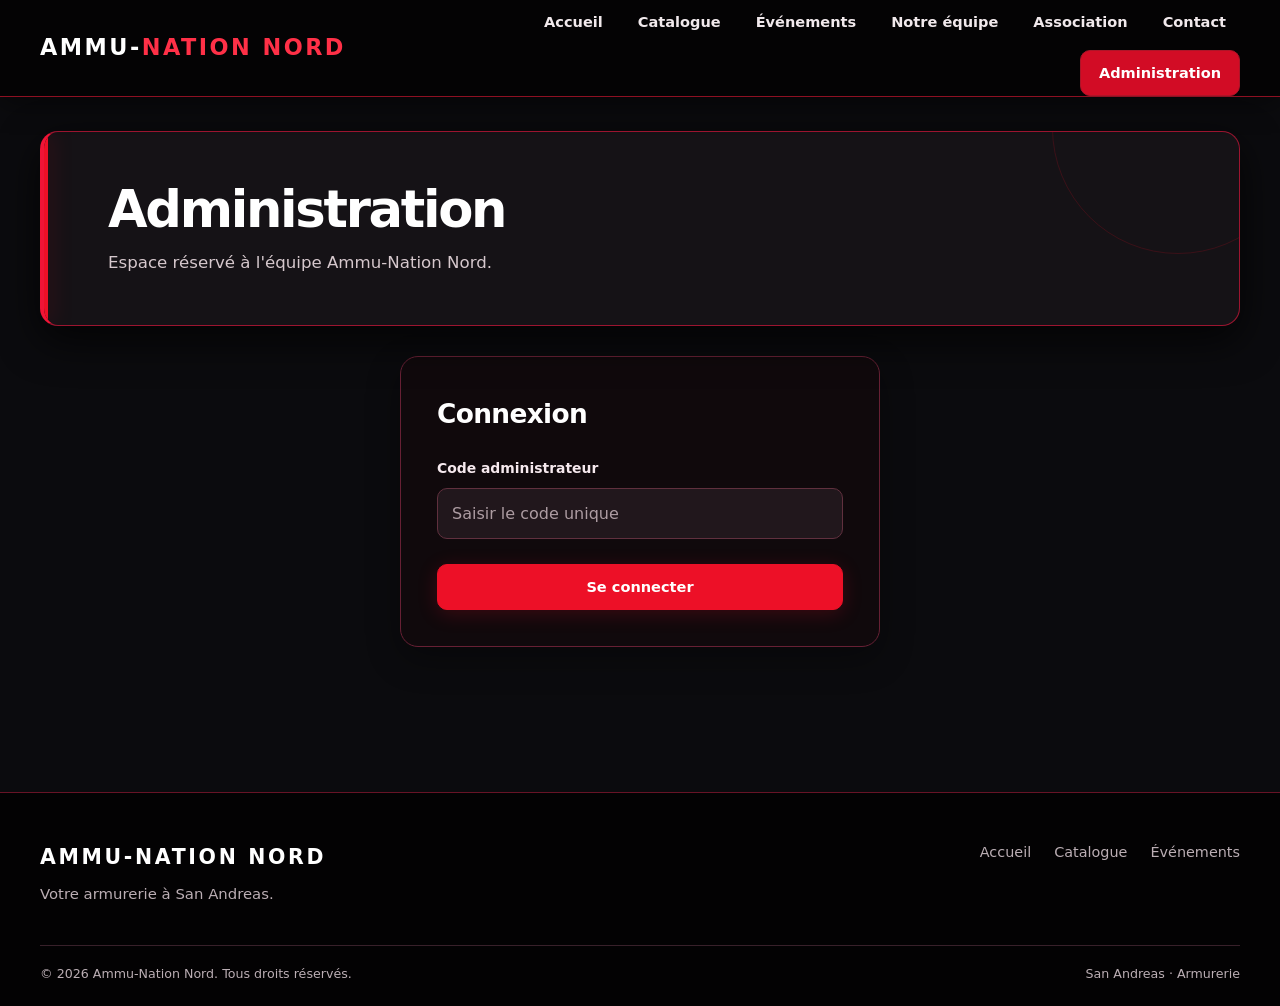
==== admin.html @ 50718cd8 "Add files via upload" ====
<!DOCTYPE html>

<html lang="fr">
<head>
<meta charset="utf-8"/>
<meta content="width=device-width,initial-scale=1" name="viewport"/>
<meta content="Ammu-Nation Nord, armurerie à San Andreas." name="description"/>
<title>
   Administration | Ammu-Nation Nord
  </title>
<link href="assets/css/style.css" rel="stylesheet"/>
<script defer="" src="assets/js/config.js">
</script>
<script defer="" src="assets/js/app.js">
</script>
</head>
<body data-page="admin">
<div id="header">
</div>
<main>
<div class="container">
<div class="page-head">
<h1>
      Administration
     </h1>
<p class="muted">
      Espace réservé à l'équipe Ammu-Nation Nord.
     </p>
</div>
<div id="status">
</div>
<div class="panel" id="login-panel" style="max-width:480px">
<h2>
      Connexion
     </h2>
<form id="login-form">
<div class="field">
<label for="admin-code">
        Code administrateur
       </label>
<input autocomplete="current-password" id="admin-code" name="code" placeholder="Saisir le code unique" required="" type="password"/>
</div>
<button class="btn">
       Se connecter
      </button>
</form>
</div>
<div class="hidden admin-workspace" id="admin-panel">
<button class="btn outline small" id="logout">
      Déconnexion
     </button>
<div class="stat-row admin-overview" style="margin-top:20px">
<div class="stat">
       Produits
       <strong id="count-v">
        0
       </strong>
</div>
<div class="stat">
       Événements
       <strong id="count-n">
        0
       </strong>
</div>
</div>
<div class="admin-tabs" role="tablist" aria-label="Rubriques administration">
<button class="active" data-tab="vehicles">
       Produits
      </button>
<button data-tab="news">
       Événements
      </button>
<button data-tab="categories">
       Catégories
      </button>

<button data-tab="association">Association</button>
<button data-tab="appearance">
       Apparence
      </button>
</div>
<section data-pane="vehicles">
<div class="panel">
<h2 id="vehicle-form-title">
        Ajouter un produit
       </h2>
<form id="vehicle-form">
<input id="v-id" name="id" type="hidden"/>
<div class="two">
<div class="field">
<label>
           Nom du produit *
          </label>
<input id="v-name" maxlength="120" name="name" required=""/>
</div>
<input id="v-brand" name="brand" type="hidden" value="Ammu-Nation"/>
<div class="field">
<label>
           Catégorie *
          </label>
<select id="v-category" name="category">
<option value="">
            Chargement des catégories…
           </option>
</select>
</div>
<div class="field price-field">
<label>
           Prix *
          </label>
<input id="v-price" min="0" name="price" required="" step="1" type="number"/>
</div>
<input id="v-seats" type="hidden" value="0"/>
<input id="v-trunk" type="hidden" value="0"/>

</div>
<div class="field">
<label>Photo du produit</label>
<div aria-label="Importer une photo" class="vehicle-upload-zone" id="v-image-drop" role="button" tabindex="0">
<strong>Dépose une image ici ou clique pour choisir un fichier</strong>
<span>JPEG, PNG ou WebP · 5 Mo maximum · Ctrl + V pour coller une capture</span>
<input accept="image/jpeg,image/png,image/webp" hidden="" id="v-image-file" type="file"/>
</div>
<p aria-live="polite" class="muted" id="v-upload-status"></p>
<input id="v-image-url" name="image_url" type="hidden">
</input></div>
<div class="crop-editor field">
<label>Rognage de la photo du produit</label>
<p class="muted">Déplacez directement la photo avec la souris ou le doigt. Ajustez le zoom pour la faire rentrer dans le cadre. Le quadrillage aide à aligner le produit.</p>
<div aria-label="Zone de cadrage déplaçable" class="crop-stage" id="v-crop-area">
<img alt="Aperçu du cadrage" class="crop-stage-image" draggable="false" id="v-crop-preview" src="assets/img/showroom.svg"/>
<div aria-hidden="true" class="crop-grid"></div>
</div>
<input id="v-crop-x" type="hidden" value="50"/>
<input id="v-crop-y" type="hidden" value="50"/>
<div class="field"><label for="v-crop-zoom">Taille de l'image : <output id="v-crop-zoom-value">100 %</output></label><input id="v-crop-zoom" max="3" min="0.5" step="0.01" type="range" value="1"/></div>
<button class="btn outline small" id="v-crop-reset" type="button">Réinitialiser le cadrage</button>
</div>
<label>
<input id="v-featured" type="checkbox"/>
         Mettre à la une
        </label>
<div class="field">
<label>
          Description
         </label>
<textarea id="v-description" name="description"></textarea>
</div>
<button class="btn">
         Enregistrer le produit
        </button>
<button class="btn outline" id="reset-v" type="button">
         Réinitialiser
        </button>
</form>
</div>
<div class="panel" style="margin-top:20px">
<h2>
        Liste des produits
       </h2>
<div class="table-wrap">
<table class="data-table">
<thead>
<tr>
<th>
            Modèle
           </th>
<th>
            Prix
           </th>

<th>
            Actions
           </th>
</tr>
</thead>
<tbody id="admin-vehicles">
</tbody>
</table>
</div>
</div>
</section>
<section class="hidden" data-pane="news">
<div class="panel">
<h2 id="news-form-title">
        Ajouter une événement
       </h2>
<form id="news-form">
<input id="n-id" name="id" type="hidden"/>
<div class="field">
<label>
          Titre *
         </label>
<input id="n-title" maxlength="180" name="title" required=""/>
</div>
<div class="field">
<label>
          Image (URL)
         </label>
<input id="n-image-url" name="image_url" type="url"/>
</div>
<div class="field">
<label>
          Contenu *
         </label>
<textarea id="n-content" name="content" required=""></textarea>
</div>
<label>
<input checked="" id="n-published" name="published" type="checkbox"/>
         Publier cette événement
        </label>
<p>
<button class="btn">
          Enregistrer l'événement
         </button>
<button class="btn outline" id="reset-n" type="button">
          Réinitialiser
         </button>
</p>
</form>
</div>
<div class="panel" style="margin-top:20px">
<h2>
        Liste des événements
       </h2>
<div class="table-wrap">
<table class="data-table">
<thead>
<tr>
<th>
            Titre
           </th>
<th>
            Statut
           </th>
<th>
            Actions
           </th>
</tr>
</thead>
<tbody id="admin-news">
</tbody>
</table>
</div>
</div>
</section>

<section class="hidden" data-pane="categories">
<div class="panel">
<h2>
        Catégories de produits
       </h2>
<p class="muted">
        Ajoutez les catégories proposées dans le formulaire produit et le catalogue.
       </p>
<form class="inline-admin-form" id="category-form">
<input id="cat-id" type="hidden"/>
<div class="field">
<label for="cat-name">
          Nom de la catégorie
         </label>
<input id="cat-name" maxlength="60" placeholder="Ex. : Collection, Luxe, 4x4" required=""/>
</div>
<button class="btn" type="submit">
         Enregistrer
        </button>
<button class="btn outline" id="reset-cat" type="button">
         Annuler
        </button>
</form>
<div class="table-wrap">
<table class="data-table">
<thead>
<tr>
<th>
            Catégorie
           </th>
<th>
            Produits
           </th>
<th>
            Actions
           </th>
</tr>
</thead>
<tbody id="admin-categories">
</tbody>
</table>
</div>
</div>
</section>
<section class="hidden" data-pane="association">
 <div class="panel"><h2>Présentation de l’association</h2>
 <p class="muted">Ce texte apparaît sur la page publique Association. Vous pouvez le modifier à tout moment.</p>
 <form id="association-form"><div class="field">
 <label for="association-text">Texte de présentation</label>
 <textarea id="association-text" rows="12" maxlength="10000" placeholder="Présentez votre association, ses objectifs, ses activités..."></textarea>
 </div><button type="submit" class="btn">Enregistrer le texte</button></form>
 </div>
</section>
<section class="hidden" data-pane="appearance">
<div class="panel">
<h2>
        Images et identité du site
       </h2>
<p class="muted">
        Collez des liens HTTPS vers vos images. Les modifications apparaissent sur les pages publiques après enregistrement.
       </p>
<form id="appearance-form">
<div class="appearance-fields">
<div class="field">
<label for="a-logo">
           Logo du site (URL HTTPS)
          </label>
<input id="a-logo" placeholder="https://.../logo.png" type="url"/>
<img alt="Aperçu du logo" class="appearance-preview" id="preview-logo"/>
</div>
<div class="field">
<label for="a-hero">
           Image de fond de l'accueil
          </label>
<input id="a-hero" placeholder="https://.../accueil.jpg" type="url"/>
<img alt="Aperçu de l'accueil" class="appearance-preview" id="preview-hero"/>
</div>
<div class="field">
<label for="a-catalogue">
           Bannière du catalogue
          </label>
<input id="a-catalogue" placeholder="https://.../catalogue.jpg" type="url"/>
<img alt="Aperçu du catalogue" class="appearance-preview" id="preview-catalogue"/>
</div>
<div class="field">
<label for="a-news">
           Bannière des événements
          </label>
<input id="a-news" placeholder="https://.../actualites.jpg" type="url"/>
<img alt="Aperçu des événements" class="appearance-preview" id="preview-news"/>
</div>
</div>
<button class="btn" type="submit">
         Enregistrer les modifications
        </button>
</form>
</div>
</section>
</div>
</div>
</main>
<div id="footer">
</div>
</body>
</html>
---- assets/css/style.css ----
/* H&R LEGACY — DESIGN PREMIUM CLAIR / GRIS ANTHRACITE */
:root {
  --bg: #f5f6f7;
  --white: #ffffff;
  --ink: #171c22;
  --muted: #6a737e;
  --line: #e3e7eb;
  --accent: #2b3948;
  --dark: #171e27;
  --radius: 18px;
  --shadow: 0 14px 40px rgba(18, 28, 39, .055);
}
* { box-sizing: border-box; }
html { scroll-behavior: smooth; }
body { margin: 0; background: var(--bg); color: var(--ink); font-family: Inter, 'Segoe UI', system-ui, sans-serif; line-height: 1.6; -webkit-font-smoothing: antialiased; }
a { color: inherit; text-decoration: none; }
button, input, select, textarea { font: inherit; }
button { cursor: pointer; }
img { max-width: 100%; display: block; }
.container { width: min(1200px, calc(100% - 48px)); margin-inline: auto; }
.hidden { display: none !important; }
.muted { color: var(--muted); }

/* Navigation */
.topbar, .site-header { background: rgba(255,255,255,.96); border-bottom: 1px solid var(--line); position: sticky; top: 0; z-index: 40; backdrop-filter: blur(16px); }
.nav { min-height: 84px; display: flex; align-items: center; justify-content: space-between; gap: 24px; }
.brand { color: #131b24; font-size: 1.38rem; font-weight: 900; letter-spacing: .13em; line-height: 1.15; white-space: nowrap; }
.brand small { display: block; margin-top: 5px; color: #818a94; font-size: .56rem; font-weight: 750; letter-spacing: .28em; }
.links { display: flex; align-items: center; gap: 8px; }
.links a { display: inline-flex; align-items: center; min-height: 42px; padding: 9px 13px; border-radius: 9px; font-size: .9rem; font-weight: 650; color: #53606c; transition: .2s ease; }
.links a:hover, .links a.active { background: #f0f2f4; color: #131b24; }
.menu-btn { display: none; border: 1px solid var(--line); border-radius: 10px; background: white; padding: 9px 13px; }

/* Boutons */
.btn { display: inline-flex; justify-content: center; align-items: center; gap: 9px; min-height: 46px; padding: 12px 20px; border: 1px solid var(--dark); border-radius: 10px; background: var(--dark); color: #fff; font-weight: 750; font-size: .91rem; line-height: 1.2; transition: transform .2s, background .2s, box-shadow .2s; }
.btn:hover { transform: translateY(-2px); background: #334252; box-shadow: 0 8px 20px rgba(23,30,39,.14); }
.btn.outline { background: white; border-color: #cfd5dc; color: var(--dark); }
.btn.outline:hover { background: #f2f4f6; }
.btn.small { min-height: 35px; padding: 8px 12px; font-size: .82rem; }
.btn.danger { background: #a33e46; border-color: #a33e46; }
.btn:disabled { opacity: .48; cursor: not-allowed; transform: none; }
:focus-visible { outline: 3px solid #8aa1b8; outline-offset: 3px; }

/* Accueil */
.hero { position: relative; isolation: isolate; display: flex; align-items: center; min-height: 560px; padding: 110px 0; color: white; background: linear-gradient(95deg, rgba(13,19,27,.94) 0%, rgba(21,30,40,.84) 49%, rgba(28,37,46,.48) 100%), url('../img/showroom.svg') center/cover no-repeat; }
.hero::after { content: ''; position: absolute; z-index: -1; inset: 0; background: radial-gradient(ellipse at 75% 65%, transparent, rgba(8,14,20,.20)); }
.eyebrow { display: inline-block; color: #aebfce; font-size: .76rem; font-weight: 850; letter-spacing: .2em; text-transform: uppercase; }
.hero h1 { max-width: 770px; margin: 18px 0 20px; font-size: clamp(2.7rem, 6vw, 5.4rem); line-height: 1.06; letter-spacing: -.055em; font-weight: 850; }
.hero p { max-width: 590px; color: #d5dde4; font-size: clamp(1rem, 2vw, 1.16rem); }
.hero-actions { display: flex; flex-wrap: wrap; gap: 13px; margin-top: 32px; }
.hero .btn { min-height: 52px; }
.hero .btn:not(.outline) { background: white; color: #171e27; border-color: white; }
.hero .btn.outline { color: white; background: rgba(255,255,255,.06); border-color: rgba(255,255,255,.48); }
.hero .btn.outline:hover { background: rgba(255,255,255,.17); }

/* Titres et sections */
.section { padding: 82px 0; }
.section[style*="background"] { background: #edf0f3 !important; }
.section-head { display: flex; align-items: end; justify-content: space-between; flex-wrap: wrap; gap: 20px; margin-bottom: 28px; }
.section h2, .page-head h1 { margin: 0; font-size: clamp(1.9rem, 3.3vw, 2.9rem); line-height: 1.15; font-weight: 830; letter-spacing: -.045em; }
.page-head { padding: 64px 0 34px; border-bottom: 1px solid var(--line); margin-bottom: 28px; }
.page-head p { max-width: 740px; margin: 12px 0 0; font-size: 1.04rem; }
main { min-height: 55vh; }

/* Catalogue et cartes */
.grid { display: grid; grid-template-columns: repeat(3, minmax(0,1fr)); gap: 24px; }
.card, .panel { min-width: 0; background: #fff; border: 1px solid var(--line); border-radius: var(--radius); box-shadow: var(--shadow); overflow: hidden; }
.card { transition: transform .22s ease, box-shadow .22s ease; }
.card:hover { transform: translateY(-5px); box-shadow: 0 20px 45px rgba(20,30,40,.11); }
.card-image { width: 100%; height: 235px; object-fit: cover; background: #e9edf0; }
.card-body { padding: 24px; }
.card h3 { margin: 10px 0 7px; font-size: 1.22rem; letter-spacing: -.025em; }
.card p { margin: 8px 0; color: var(--muted); }
.card-bottom { display: flex; justify-content: space-between; align-items: center; flex-wrap: wrap; gap: 12px; margin-top: 22px; padding-top: 18px; border-top: 1px solid #edf0f2; }
.price { color: #141c24; font-size: 1.25rem; font-weight: 850; letter-spacing: -.035em; }
.tag { display: inline-flex; align-items: center; padding: 5px 11px; border-radius: 999px; background: #edf1f4; color: #485a6a; font-size: .76rem; font-weight: 750; }
.tag.green { background: #e4f5ed; color: #24754e; }
.tag.orange { background: #fff1db; color: #925e15; }

/* Formulaires */
.panel { padding: 28px; }
.panel h2 { margin-top: 0; font-size: 1.3rem; letter-spacing: -.025em; }
.filters { display: grid; grid-template-columns: 2fr 1fr 1fr; gap: 14px; margin: 0 0 28px; padding: 18px; background: white; border: 1px solid var(--line); border-radius: 15px; }
.field { display: flex; flex-direction: column; gap: 8px; margin-bottom: 18px; }
.field label { color: #394552; font-size: .87rem; font-weight: 750; }
.field input, .field select, .field textarea, .filters input, .filters select { width: 100%; min-width: 0; min-height: 47px; padding: 12px 14px; border: 1px solid #d5dce2; border-radius: 10px; background: #fafbfc; color: #18212b; outline: none; transition: background .2s, border-color .2s, box-shadow .2s; }
.field input:focus, .field select:focus, .field textarea:focus, .filters input:focus, .filters select:focus { background: white; border-color: #667f98; box-shadow: 0 0 0 4px rgba(95,122,149,.12); }
.field textarea { min-height: 120px; resize: vertical; }
input[type="checkbox"] { accent-color: #263443; }
.two { display: grid; grid-template-columns: repeat(2, minmax(0,1fr)); gap: 18px; }
.layout { display: grid; grid-template-columns: minmax(0,1.4fr) minmax(0,1fr); gap: 26px; }
.detail-img, .detail-image { width: 100%; max-height: 470px; object-fit: cover; border-radius: 16px; background: #e7ebee; }

/* Administration */
body[data-page="admin"] #login-panel { margin: 30px auto 80px; max-width: 480px !important; padding: 36px; }
body[data-page="admin"] #login-panel h2 { font-size: 1.65rem; }
body[data-page="admin"] #login-form .btn { width: 100%; margin-top: 7px; }
.stat-row { display: grid; grid-template-columns: repeat(3, minmax(0,1fr)); gap: 18px; }
.stat { padding: 25px; border: 1px solid var(--line); border-radius: 16px; background: white; color: var(--muted); font-size: .88rem; font-weight: 650; box-shadow: var(--shadow); }
.stat strong { display: block; margin-top: 7px; color: var(--dark); font-size: 2rem; line-height: 1.2; }
.admin-tabs { display: flex; flex-wrap: wrap; gap: 8px; margin: 28px 0 20px; padding-bottom: 12px; border-bottom: 1px solid var(--line); }
.admin-tabs button { padding: 11px 17px; border: 1px solid transparent; border-radius: 10px; background: transparent; color: #64707c; font-weight: 750; }
.admin-tabs button:hover { background: #e9edf0; }
.admin-tabs button.active { background: #1d2834; color: white; }
.table-wrap { width: 100%; overflow-x: auto; }
.data-table { width: 100%; border-collapse: collapse; text-align: left; }
.data-table th, .data-table td { padding: 15px 12px; border-bottom: 1px solid #edf0f2; vertical-align: middle; }
.data-table th { color: #687482; background: #f8f9fa; font-size: .76rem; font-weight: 850; text-transform: uppercase; letter-spacing: .08em; }
.data-table tbody tr:hover { background: #fafbfc; }
.actions { display: flex; gap: 8px; flex-wrap: wrap; }

/* Réservations et messages */
.slots { display: grid; grid-template-columns: repeat(4, minmax(0,1fr)); gap: 10px; }
.slot { padding: 11px 8px; border: 1px solid #d6dde3; border-radius: 9px; background: white; color: #354351; font-weight: 700; }
.slot:hover { border-color: #677d90; background: #f1f4f6; }
.slot.selected { color: white; background: #1c2834; border-color: #1c2834; }
.slot:disabled { opacity: .38; cursor: not-allowed; }
.notice { padding: 15px 18px; border: 1px solid #cbdbe7; border-radius: 11px; background: #eef5fa; color: #365269; margin: 14px 0; }
.notice.error { border-color: #efc5c8; background: #fff0f1; color: #9b333e; }
.notice.success { border-color: #bfe2d0; background: #eaf8f0; color: #236947; }
.empty { padding: 36px 18px; text-align: center; color: var(--muted); }
.article-content { white-space: pre-line; overflow-wrap: anywhere; }
.calendar-note { font-size: .88rem; color: var(--muted); }

/* Pied de page */
.footer { margin-top: 75px; padding: 45px 0; background: #161e27; color: #e5eaf0; }
.footer-inner { display: flex; align-items: center; justify-content: space-between; gap: 20px; flex-wrap: wrap; }
.footer p { color: #aeb8c2; }

/* Tablettes et mobiles */
@media (max-width: 950px) {
  .grid { grid-template-columns: repeat(2, minmax(0,1fr)); }
  .layout { grid-template-columns: 1fr; }
  .links { display: none; position: absolute; top: 100%; left: 0; right: 0; padding: 16px 24px 22px; background: white; border-bottom: 1px solid var(--line); box-shadow: 0 14px 24px rgba(0,0,0,.07); flex-direction: column; align-items: stretch; }
  .links.open { display: flex; }
  .links a { width: 100%; }
  .menu-btn { display: inline-flex; }
  .filters { grid-template-columns: 1fr 1fr; }
  .filters input { grid-column: 1 / -1; }
}
@media (max-width: 600px) {
  .container { width: min(100% - 30px, 1200px); }
  .nav { min-height: 72px; }
  .brand { font-size: 1.16rem; }
  .hero { min-height: 510px; padding: 80px 0; }
  .hero h1 { font-size: clamp(2.45rem, 10vw, 3.6rem); }
  .hero-actions { flex-direction: column; align-items: stretch; }
  .section { padding: 56px 0; }
  .page-head { padding: 43px 0 26px; }
  .grid, .two, .stat-row { grid-template-columns: 1fr; }
  .card-image { height: 215px; }
  .panel { padding: 20px; }
  .filters { grid-template-columns: 1fr; padding: 14px; }
  .filters input { grid-column: auto; }
  .section-head { align-items: start; }
  .slots { grid-template-columns: repeat(3, minmax(0,1fr)); }
  body[data-page="admin"] #login-panel { padding: 24px; }
  .admin-tabs button { flex: 1; padding: 10px; }
  .footer { margin-top: 50px; }
}
@media (prefers-reduced-motion: reduce) {
  *, *::before, *::after { scroll-behavior: auto !important; transition: none !important; }
}


/* ===== H&R LEGACY : HEADER ET FOOTER REVISITES ===== */
.site-header { background: rgba(255,255,255,.98); border-bottom: 1px solid #e6e9ed; box-shadow: 0 2px 18px rgba(19,28,40,.035); }
.site-header .nav { min-height: 78px; display: flex; align-items: center; justify-content: space-between; gap: 28px; }
.site-header .brand { flex-shrink: 0; font-size: 1.4rem; font-weight: 900; letter-spacing: .11em; }
.nav-links { display: flex; align-items: center; justify-content: flex-end; flex-wrap: wrap; gap: 7px; }
.nav-links a { display: inline-flex; align-items: center; justify-content: center; padding: 10px 14px; border-radius: 10px; color: #556171; font-size: .91rem; font-weight: 650; white-space: nowrap; transition: background .2s ease,color .2s ease; }
.nav-links a:hover, .nav-links a.is-active:not(.nav-admin) { color: #192532; background: #eef1f4; }
.nav-links a.nav-admin { margin-left: 9px; background: #1c2835; color: #fff; padding-inline: 18px; }
.nav-links a.nav-admin:hover, .nav-links a.nav-admin.is-active { background: #394d60; color: #fff; }
.site-footer { margin-top: 78px; padding: 48px 0 0; background: #18232f; color: #fff; }
.footer-content { display: flex; justify-content: space-between; align-items: flex-start; gap: 30px; padding-bottom: 38px; }
.footer-brand { font-size: 1.28rem; font-weight: 900; letter-spacing: .13em; }
.footer-identity p { margin: 9px 0 0; color: #aebac6; font-size: .93rem; }
.footer-links { display: flex; gap: 11px 23px; flex-wrap: wrap; align-items: center; justify-content: flex-end; }
.footer-links a { color: #cbd3db; font-size: .9rem; transition: color .2s ease; }
.footer-links a:hover { color: #fff; }
.footer-bottom { border-top: 1px solid rgba(255,255,255,.13); padding: 18px 0 22px; display: flex; align-items: center; justify-content: space-between; gap: 10px 25px; flex-wrap: wrap; font-size: .79rem; color: #a7b4c1; }
@media(max-width: 980px) {
 .site-header .nav { flex-direction: column; align-items: flex-start; padding-block: 18px; gap: 15px; }
 .nav-links { justify-content: flex-start; width: 100%; gap: 5px; }
 .nav-links a { padding: 9px 11px; }
 .nav-links a.nav-admin { margin-left: 0; }
}
@media(max-width: 600px) {
 .site-header .nav { padding-block: 14px; }
 .nav-links { gap: 5px; }
 .nav-links a { font-size: .84rem; padding: 8px 10px; }
 .footer-content { flex-direction: column; gap: 25px; }
 .footer-links { justify-content: flex-start; }
 .footer-bottom { flex-direction: column; align-items: flex-start; }
 .site-footer { margin-top: 55px; padding-top: 36px; }
}

/* Administration des images et catégories */
.inline-admin-form{display:flex;align-items:end;gap:12px;flex-wrap:wrap;margin:22px 0}.inline-admin-form .field{flex:1;min-width:220px}.appearance-fields{display:grid;grid-template-columns:repeat(2,minmax(0,1fr));gap:22px;margin:22px 0}.appearance-preview{display:block;width:100%;height:165px;object-fit:cover;border-radius:12px;margin-top:10px;background:#e8edf1;border:1px solid #dce2e8}.brand-image{height:44px;width:auto;max-width:210px;object-fit:contain}.footer-brand .brand-image{height:50px}.image-page-head{background-size:cover;background-position:center;padding:60px 34px;border-radius:18px;color:white}.image-page-head h1,.image-page-head p{color:white!important}.hero{background-size:cover;background-position:center}@media(max-width:700px){.appearance-fields{grid-template-columns:1fr}.inline-admin-form{display:block}.inline-admin-form .btn{margin:6px 6px 6px 0}}

/* Catalogue : filtres avancés */
.filters { display:block; padding:22px; margin-bottom:24px; }
.filter-heading { display:flex; align-items:center; justify-content:space-between; gap:12px; margin-bottom:18px; }
.filter-grid { display:grid; grid-template-columns:repeat(3,minmax(0,1fr)); gap:14px; }
.filter-grid .field { margin:0; min-width:0; }
.filter-grid label { display:block; font-size:.86rem; font-weight:650; margin-bottom:7px; }
.filter-grid input,.filter-grid select { width:100%; box-sizing:border-box; }
.vehicle-specs { font-size:.9rem; color:#66717c; }
@media(max-width:800px){ .filter-grid { grid-template-columns:repeat(2,minmax(0,1fr)); } }
@media(max-width:540px){ .filter-grid { grid-template-columns:1fr; } .filter-heading { flex-wrap:wrap; } }

/* Catalogue : filtres repliables */
.filters-toolbar{display:flex;justify-content:flex-end;margin:24px 0 16px}
.btn-filters{display:inline-flex;align-items:center;justify-content:center;gap:14px;padding:13px 22px;border:1px solid #d7dce2;border-radius:12px;background:#fff;color:#18212b;font:inherit;font-size:14px;font-weight:700;cursor:pointer;transition:background .2s,color .2s,border-color .2s}
.btn-filters:hover,.btn-filters[aria-expanded="true"]{background:#18212b;color:#fff;border-color:#18212b}
#filters-arrow{display:inline-block;transition:transform .2s}
.btn-filters[aria-expanded="true"] #filters-arrow{transform:rotate(180deg)}
#filters-panel[hidden]{display:none!important}
#filters-panel{margin-bottom:24px}
@media(max-width:600px){.btn-filters{width:100%}}

/* Cartes du catalogue H&R Legacy */
.vehicle-card { display:flex; flex-direction:column; border-radius:18px; overflow:hidden; }
.vehicle-card-media { display:block; overflow:hidden; background:#e9edf0; }
.vehicle-card .card-image { display:block; width:100%; height:225px; object-fit:cover; transition:transform .3s ease; }
.vehicle-card:hover .card-image { transform:scale(1.045); }
.vehicle-card-body { display:flex; flex:1; flex-direction:column; gap:10px; padding:22px; }
.vehicle-card-brand { font-size:.76rem; font-weight:800; letter-spacing:.13em; text-transform:uppercase; color:#7a8795; }
.vehicle-card h3 { margin:0; font-size:1.35rem; color:#17212b; }
.vehicle-card-facts { display:flex; flex-wrap:wrap; gap:8px; margin-top:4px; }
.vehicle-card-facts span { background:#f3f5f7; border:1px solid #e7ebef; padding:8px 11px; border-radius:9px; font-size:.84rem; font-weight:600; color:#445362; }
.vehicle-card-bottom { margin-top:auto; padding-top:17px; border-top:1px solid #e9edf0; display:flex; justify-content:space-between; align-items:center; gap:12px; flex-wrap:wrap; }
.vehicle-card-price-label { display:block; color:#7a8795; font-size:.75rem; }
.vehicle-card-price { display:block; color:#18212b; font-size:1.35rem; letter-spacing:-.03em; }
.vehicle-card-action { font-size:.85rem; white-space:nowrap; }
@media(max-width:600px){.vehicle-card .card-image{height:210px}.vehicle-card-body{padding:18px}}

/* Fenêtre de présentation des véhicules */
.vehicle-card-simple .vehicle-card-media { border:0; padding:0; width:100%; cursor:pointer; text-align:left; }
.vehicle-card-simple .vehicle-card-bottom { align-items:center; }
.vehicle-modal[hidden] { display:none!important; }
.vehicle-modal { position:fixed; inset:0; z-index:9999; background:rgba(11,20,30,.78); display:flex; align-items:center; justify-content:center; padding:22px; overflow-y:auto; }
.vehicle-modal-dialog { position:relative; width:min(920px,100%); max-height:calc(100vh - 44px); overflow:auto; background:white; border-radius:20px; box-shadow:0 28px 90px rgba(0,0,0,.32); }
.vehicle-modal-close { position:absolute; top:16px; right:16px; z-index:2; width:42px; height:42px; border:0; border-radius:50%; background:#fff; color:#17212b; box-shadow:0 2px 12px #0002; font-size:30px; line-height:1; cursor:pointer; }
.modal-vehicle-image img { width:100%; height:clamp(210px,35vw,390px); display:block; object-fit:cover; background:#e8ebef; }
.modal-vehicle-info { padding:30px; }
.modal-vehicle-info h2 { font-size:clamp(1.5rem,3vw,2.25rem); margin:5px 0 8px; }
.modal-vehicle-category { color:#687584; }
.modal-vehicle-specs { display:grid; grid-template-columns:repeat(2,minmax(0,1fr)); gap:12px; margin:24px 0; }
.modal-vehicle-specs>div { display:flex; flex-direction:column; gap:8px; padding:18px; background:#f2f4f6; border-radius:12px; }
.modal-vehicle-specs span,.modal-vehicle-price span { font-size:.85rem; color:#697582; }
.modal-vehicle-specs strong { font-size:1.2rem; }
.modal-vehicle-price { border-top:1px solid #e4e7ea; padding-top:20px; display:flex; justify-content:space-between; align-items:center; gap:12px; }
.modal-vehicle-price strong { font-size:1.8rem; color:#18212b; }
.modal-vehicle-description { white-space:pre-wrap; margin:20px 0 0; line-height:1.7; }
body.modal-open { overflow:hidden; }
@media(max-width:600px) { .vehicle-modal { padding:10px; } .vehicle-modal-dialog { max-height:calc(100vh - 20px); } .modal-vehicle-info { padding:20px; } .modal-vehicle-specs { grid-template-columns:1fr 1fr; } .modal-vehicle-price { align-items:flex-start; flex-direction:column; } }

/* Couleur de fond configurable depuis l’administration */
.color-setting { margin: 24px 0; padding: 20px; border: 1px solid var(--line); border-radius: 14px; }
.color-setting-controls { display:flex; align-items:center; flex-wrap:wrap; gap:14px; margin-top:10px; }
.color-setting input[type="color"] { width:68px; height:48px; padding:4px; border:1px solid var(--line); border-radius:10px; background:white; cursor:pointer; }
.color-setting output { font-family:monospace; font-weight:700; }

/* Thème public clair / sombre */
.theme-toggle {border:1px solid var(--line);border-radius:10px;padding:10px 13px;background:var(--white);color:var(--ink);font-weight:750;cursor:pointer;white-space:nowrap;}
.theme-toggle:hover {filter:brightness(.92);}
:root[data-theme="dark"] {color-scheme:dark;--bg:#111820;--white:#1b2530;--ink:#edf2f7;--muted:#aab8c7;--line:#354452;--accent:#c0d0e1;--dark:#edf2f7;--shadow:0 14px 40px rgba(0,0,0,.2);}
[data-theme="dark"] body,[data-theme="dark"] main {color:var(--ink);}
[data-theme="dark"] .site-header,[data-theme="dark"] .topbar,[data-theme="dark"] .card,[data-theme="dark"] .panel,[data-theme="dark"] .filters,[data-theme="dark"] .stat,[data-theme="dark"] .site-footer {background:var(--white);color:var(--ink);border-color:var(--line);}
[data-theme="dark"] .brand,[data-theme="dark"] .footer-brand,[data-theme="dark"] .card h3,[data-theme="dark"] .price,[data-theme="dark"] .vehicle-card-price,[data-theme="dark"] .stat strong,[data-theme="dark"] .field label {color:var(--ink);}
[data-theme="dark"] .nav-links a,[data-theme="dark"] .links a,[data-theme="dark"] .footer-links a,[data-theme="dark"] .muted,[data-theme="dark"] .card p {color:var(--muted);}
[data-theme="dark"] .field input,[data-theme="dark"] .field select,[data-theme="dark"] .field textarea,[data-theme="dark"] .filters input,[data-theme="dark"] .filters select,[data-theme="dark"] .data-table th,[data-theme="dark"] .data-table td {background:#243240;color:var(--ink);border-color:var(--line);}
[data-theme="dark"] .data-table tbody tr:hover,[data-theme="dark"] .admin-tabs button:hover {background:#283848;}
[data-theme="dark"] .tag,[data-theme="dark"] .modal-vehicle-specs>div,[data-theme="dark"] .modal-vehicle-category {background:#283848;color:var(--ink);}
[data-theme="dark"] .vehicle-modal-dialog,[data-theme="dark"] .modal-vehicle-info {background:var(--white);color:var(--ink);}
[data-theme="dark"] .btn.outline,[data-theme="dark"] .btn-filters,[data-theme="dark"] .theme-toggle {background:#263443;color:var(--ink);border-color:var(--line);}
[data-theme="dark"] .site-footer,[data-theme="dark"] .footer-bottom,[data-theme="dark"] .card-bottom,[data-theme="dark"] .vehicle-card-bottom {border-color:var(--line);}
/* Cadrage non destructif : conserve l'URL de l'image d'origine */
.crop-editor {padding:20px;border:1px solid var(--line);border-radius:14px;margin:18px 0;}
.crop-preview {display:block;width:100%;max-width:580px;aspect-ratio:16/10;object-fit:cover;object-position:50% 50%;border-radius:12px;background:#e9edf0;border:1px solid var(--line);}
.crop-editor input[type="range"] {padding:0;min-height:32px;cursor:pointer;accent-color:#607b96;}
.crop-editor output {font-weight:750;}
@media(max-width:800px){.theme-toggle{font-size:.78rem;padding:8px}.nav{flex-wrap:wrap}}

/* Sélecteur clair / sombre : icône seule */
.theme-toggle{width:44px;height:44px;display:inline-flex;align-items:center;justify-content:center;padding:9px;flex-shrink:0}
.theme-toggle svg{width:22px;height:22px;fill:none;stroke:currentColor;stroke-width:1.8;stroke-linecap:round;stroke-linejoin:round}
/* Cadrage libre avec grille des tiers */
.crop-stage{position:relative;width:100%;max-width:580px;aspect-ratio:16/10;overflow:hidden;border:1px solid var(--line);border-radius:12px;background:repeating-conic-gradient(#e1e5ea 0 25%,#f1f3f6 0 50%) 50%/22px 22px;cursor:grab;touch-action:none;user-select:none}
.crop-stage.dragging{cursor:grabbing}
.crop-stage-image{position:absolute;inset:0;width:100%;height:100%;object-fit:contain;max-width:none;pointer-events:none;transform-origin:center;will-change:transform}
.crop-grid{position:absolute;inset:0;pointer-events:none;background:linear-gradient(to right,transparent calc(33.333% - .5px),rgba(255,255,255,.85) 33.333%,transparent calc(33.333% + .5px),transparent calc(66.666% - .5px),rgba(255,255,255,.85) 66.666%,transparent calc(66.666% + .5px)),linear-gradient(to bottom,transparent calc(33.333% - .5px),rgba(255,255,255,.85) 33.333%,transparent calc(33.333% + .5px),transparent calc(66.666% - .5px),rgba(255,255,255,.85) 66.666%,transparent calc(66.666% + .5px));box-shadow:inset 0 0 0 1px rgba(0,0,0,.2)}
.vehicle-card-media,.modal-vehicle-image{overflow:hidden}
.vehicle-card-media img.crop-render,.modal-vehicle-image img.crop-render,.detail-image.crop-render{object-fit:contain;transform-origin:center;max-width:none}
[data-theme="dark"] .crop-stage{background-color:#263443}



/* H&R LEGACY — BLEU NUIT FIXE (référence visuelle) */
:root {
 color-scheme:dark;
 --bg:#111820; --white:#1b2530; --ink:#edf2f7;
 --muted:#aab8c7; --line:#354452; --accent:#c0d0e1;
 --dark:#edf2f7; --shadow:0 14px 40px rgba(0,0,0,.2);
}
html,body,main{background:#111820!important;color:var(--ink)}
.site-header,.topbar,.site-footer,.footer{background:#1b2530!important;color:var(--ink);border-color:#354452!important}
.card,.panel,.filters,.stat,.vehicle-modal-dialog,.modal-vehicle-info,.vehicle-card,.filters-panel{background:#1b2530!important;color:var(--ink)!important;border-color:#354452!important}
.section[style*="background"]{background:#15202a!important}
.brand,.footer-brand,.card h3,.card h2,.price,.vehicle-card-price,.stat strong,.field label,.modal-vehicle-info h2{color:#edf2f7!important}
.nav-links a,.links a,.footer-links a,.muted,.card p{color:#aab8c7}
.nav-links a:hover,.links a:hover,.admin-tabs button:hover{background:#283848!important;color:#fff!important}
.nav-links a.is-active:not(.nav-admin){background:#edf2f7!important;color:#17212b!important}
.field input,.field select,.field textarea,.filters input,.filters select,input:not([type="checkbox"]):not([type="radio"]):not([type="color"]),textarea,select{background:#243240!important;color:#edf2f7!important;border-color:#354452!important}
.btn,.admin-tabs button.active{background:#edf2f7!important;color:#17212b!important;border-color:#edf2f7!important}
.btn:hover{background:#d1dce8!important}
.btn.outline,.btn-filters,.menu-btn,.slot,.nav-links a.nav-admin{background:#263443!important;color:#edf2f7!important;border-color:#354452!important}
.btn.danger{background:#a33e46!important;color:white!important;border-color:#a33e46!important}
.vehicle-card-facts span,.modal-vehicle-specs>div,.tag,.modal-vehicle-category,.data-table th,.data-table td{background:#283848!important;color:#edf2f7!important;border-color:#354452!important}
.data-table tbody tr:hover{background:#283848!important}
.vehicle-card-media,.card-image,.modal-vehicle-image img,.detail-img,.detail-image,.appearance-preview{background:#263443!important}
.vehicle-modal{background:rgba(8,14,20,.85)!important}
.vehicle-modal-close{background:#263443!important;color:#fff!important}
.crop-stage{background-color:#263443!important}
.site-footer,.footer-bottom{border-color:#354452!important}
/* L'option de thème n'existe plus */
.theme-toggle,#theme-toggle{display:none!important}

/* Jusqu’à trois notifications empilées sans se chevaucher */
.site-popup-stack{position:fixed;bottom:22px;left:22px;display:flex;flex-direction:column;gap:12px;z-index:2000;max-height:calc(100dvh - 44px);overflow-y:auto;max-width:calc(100vw - 44px)}
.site-popup-stack .site-popup-live{position:relative;bottom:auto;left:auto;animation:popup-in .25s ease-out}
@media(max-width:500px){.site-popup-stack{bottom:12px;left:12px;max-height:calc(100dvh - 24px);max-width:calc(100vw - 24px)}.site-popup-stack .site-popup-live{width:calc(100vw - 24px)}}


/* H&R Legacy : optimisation smartphones et tablettes */
.mobile-menu-toggle{display:none;align-items:center;justify-content:center;flex-direction:column;gap:5px;width:46px;height:46px;border:1px solid #354452;border-radius:11px;background:#263443;color:#edf2f7;cursor:pointer;flex-shrink:0}
.mobile-menu-toggle span{display:block;width:21px;height:2px;background:currentColor;border-radius:3px;transition:transform .2s,opacity .2s}
.mobile-menu-toggle[aria-expanded="true"] span:nth-child(1){transform:translateY(7px) rotate(45deg)}
.mobile-menu-toggle[aria-expanded="true"] span:nth-child(2){opacity:0}
.mobile-menu-toggle[aria-expanded="true"] span:nth-child(3){transform:translateY(-7px) rotate(-45deg)}
@media(max-width:800px){
  .container{width:calc(100% - 32px)}
  .site-header .nav{min-height:68px;flex-wrap:wrap;gap:0;position:relative;padding:10px 0}
  .site-header .brand{font-size:1.13rem;max-width:calc(100% - 60px)}
  .mobile-menu-toggle{display:flex}
  .site-header .nav-links{display:none!important;flex-basis:100%;width:100%;flex-direction:column;align-items:stretch;gap:6px;padding:12px 0 4px}
  .site-header .nav-links.mobile-open{display:flex!important}
  .site-header .nav-links a{display:flex;justify-content:flex-start;width:100%;min-height:46px;padding:12px 16px;border-radius:10px}
  .hero{min-height:410px;padding:70px 0}
  .hero h1{font-size:clamp(2.1rem,8vw,3.6rem)}
  .section{padding:44px 0}
  .page-head{padding:38px 0 24px}
  .grid,.stat-row{grid-template-columns:repeat(2,minmax(0,1fr))}
  .layout{grid-template-columns:1fr}
  .footer-content,.footer-bottom{gap:18px;flex-wrap:wrap}
  .admin-tabs{flex-wrap:nowrap;overflow-x:auto;overscroll-behavior-x:contain;-webkit-overflow-scrolling:touch;padding-bottom:14px}
  .admin-tabs button{white-space:nowrap;flex-shrink:0}
  .table-wrap{-webkit-overflow-scrolling:touch}
  .data-table{min-width:580px}
  .crop-stage{max-width:100%;touch-action:none}
}
@media(max-width:560px){
  .container{width:calc(100% - 28px)}
  .grid,.stat-row,.two,.filter-grid{grid-template-columns:1fr!important}
  .panel{padding:18px}
  .vehicle-card .card-image{height:210px}
  .vehicle-card-body{padding:17px}
  .vehicle-card-bottom{align-items:stretch}
  .vehicle-card-action{width:100%}
  .modal-vehicle-specs{grid-template-columns:1fr 1fr;gap:8px}
  .modal-vehicle-specs>div{padding:12px}
  .vehicle-modal{padding:8px}
  .vehicle-modal-dialog{max-height:calc(100dvh - 16px)}
  .modal-vehicle-info{padding:16px}
  .hero-actions .btn{width:100%}
  .filters-toolbar .btn-filters{width:100%}
  .site-popup-stack{max-height:55dvh;overflow-y:auto}
  .site-popup{width:min(380px,calc(100vw - 24px))}
  input,select,textarea{font-size:16px!important}
}
@media(hover:none){.card:hover,.btn:hover{transform:none}}

/* Correction du prix dans la fenêtre « Voir le véhicule » (thème bleu nuit). */
.vehicle-modal .modal-vehicle-price strong,
.vehicle-modal-dialog .modal-vehicle-price strong {
  color: #ffffff !important;
}
.vehicle-modal .modal-vehicle-price span,
.vehicle-modal-dialog .modal-vehicle-price span {
  color: #c6d2df !important;
}

/* Import des photos des véhicules */
.vehicle-upload-zone{border:2px dashed #526579;border-radius:14px;background:#192734;color:#f4f7fb;min-height:115px;padding:22px;display:flex;flex-direction:column;align-items:center;justify-content:center;gap:9px;text-align:center;cursor:pointer;transition:.2s}
.vehicle-upload-zone span{font-size:.87rem;color:#a9b8c7}
.vehicle-upload-zone:hover,.vehicle-upload-zone.drag-over,.vehicle-upload-zone:focus-visible{border-color:#b8d8ff;background:#26384a;outline:none}


/* AMMU-NATION NORD — THEME NOIR ET ROUGE UNIFIE */
:root, :root[data-theme="dark"] {color-scheme:dark;--bg:#080809;--white:#151113;--ink:#faf8f9;--muted:#bdb1b5;--line:#3b2028;--accent:#ed1027;--dark:#ed1027;--shadow:0 18px 50px rgba(0,0,0,.3)}
html,body,main{background:#080809;color:#faf8f9}
body{min-height:100vh;display:flex;flex-direction:column}
body>main{flex:1;min-height:0;padding-bottom:65px}
body[data-page="home"]>main{padding-bottom:0}
.site-header,.topbar{background:rgba(5,5,7,.97)!important;border-bottom:1px solid #8e1022!important;box-shadow:0 6px 26px #0007}
.brand,.footer-brand{color:#fff!important}.brand span,.eyebrow{color:#ff3047!important}
.nav-links a,.links a{color:#f1e9ec!important}
.nav-links a:hover,.nav-links a.is-active:not(.nav-admin),.nav-links a.active,.links a.active,.links a:hover{background:#ed1027!important;color:white!important}
.nav-links a.nav-admin{background:#140b0e!important;border:1px solid #ae1428!important;color:#fff!important}
.nav-links a.nav-admin:hover,.nav-links a.nav-admin.is-active{background:#d20c25!important}
.hero{min-height:560px;background:linear-gradient(90deg,#020203 0%,rgba(3,2,3,.97) 24%,rgba(17,3,7,.78) 52%,rgba(15,0,3,.20) 100%),url('../img/armurerie-rouge.jpg') center/cover no-repeat!important;border-bottom:1px solid #d8122a}
.hero::after{background:linear-gradient(0deg,rgba(0,0,0,.32),transparent 45%)}
.hero h1{font-weight:900;max-width:820px;text-shadow:0 5px 24px #000}
.hero h1 em,.section h2 em{font-style:normal;color:#ff1c36}
.hero p{color:#f0e8ea}
.btn,.hero .btn:not(.outline),.admin-tabs button.active{background:#ed1027!important;border-color:#ed1027!important;color:#fff!important;box-shadow:0 4px 20px #ed102733}
.btn:hover,.hero .btn:hover{background:#ff3048!important;border-color:#ff3048!important;box-shadow:0 6px 28px #ed102755}
.btn.outline,.btn-filters{background:#130b0f!important;border:1px solid #a8142a!important;color:#fff!important;box-shadow:none!important}
.btn.outline:hover,.btn-filters:hover,.btn-filters[aria-expanded="true"]{background:#3c111e!important;border-color:#ff3048!important}
.btn.danger{background:#8f1727!important;border-color:#8f1727!important}
.section,.section[style*="background"],section[style*="background"]{background:#0b090b!important}
.section:nth-of-type(odd){background:#100b0e!important}
.section h2,.page-head h1,.card h3,.panel h2{color:#fff!important}
.page-head,.image-page-head{position:relative;overflow:hidden;margin:34px 0 28px;padding:48px clamp(22px,5vw,64px)!important;border:1px solid #4b1927!important;border-radius:18px!important;background:linear-gradient(105deg,#0a090b 0%,#1b0a11 57%,#390a19 100%)!important;box-shadow:inset 0 1px #ffffff08,0 14px 38px #0005;color:#fff!important}
.page-head::before{content:"";position:absolute;inset:0 auto 0 0;width:4px;background:#ed1027;box-shadow:0 0 22px #ed102766}
.page-head::after{content:"";position:absolute;width:250px;height:250px;right:-65px;top:-130px;border:1px solid #ed10272c;border-radius:50%;pointer-events:none}
.page-head h1{font-size:clamp(2rem,4vw,3.25rem);letter-spacing:-.045em}
.page-head p{color:#d6c8cd!important}
.image-page-head{background-size:cover!important;background-position:center!important}
.card,.panel,.filters,.stat,.vehicle-card,.vehicle-modal-dialog,.site-popup{background:#171114!important;border:1px solid #42232d!important;color:#f8f4f6!important;box-shadow:0 12px 34px #0005!important}
.card:hover,.vehicle-card:hover{border-color:#c31a34!important;box-shadow:0 20px 40px #0009!important}
.card p,.vehicle-card p,.panel p,.muted,.stat,.vehicle-specs{color:#c8b9be!important}
.card-bottom,.vehicle-card-bottom,.admin-tabs,.filter-heading{border-color:#42232d!important}
.price,.vehicle-card-price,.modal-vehicle-price strong,.stat strong{color:#fff!important}
.card-image,.vehicle-card-media,.detail-img,.detail-image,.modal-vehicle-image img,.appearance-preview{background:#25151b!important}
.field label,.filter-grid label{color:#f6e9ee!important}
.field input,.field select,.field textarea,.filters input,.filters select,input:not([type="checkbox"]):not([type="radio"]):not([type="color"]),textarea,select{background:#21171c!important;color:#fff!important;border-color:#60303e!important}
input::placeholder,textarea::placeholder{color:#ad9ca2!important}
.field input:focus,.field select:focus,.field textarea:focus,input:focus,textarea:focus,select:focus{border-color:#f32942!important;box-shadow:0 0 0 3px #ed102729!important}
input[type="checkbox"],input[type="radio"],input[type="range"]{accent-color:#ed1027!important}
option{background:#21171c;color:#fff}
.tag,.vehicle-card-facts span,.modal-vehicle-specs>div,.modal-vehicle-category{background:#28191f!important;color:#f5e8ec!important;border-color:#4c2934!important}
.tag.green{background:#153628!important;color:#b8f5ce!important}.tag.orange{background:#3b2917!important;color:#ffe1a8!important}
.data-table,.table-wrap{background:#171114!important;color:#fff!important}
.data-table th{background:#2a131c!important;color:#fff!important}.data-table td{background:#171114!important;color:#eee4e7!important;border-color:#462630!important}.data-table tbody tr:hover td{background:#331620!important}
.admin-tabs button{color:#d9c7ce!important}.admin-tabs button:hover{background:#38121d!important;color:#fff!important}
.notice{background:#23161c!important;border-color:#6a3343!important;color:#ffe9ef!important}.notice.error{background:#39121e!important;border-color:#a12a40!important;color:#ffcbd4!important}.notice.success{background:#142a20!important;border-color:#276744!important;color:#c6f5d9!important}
.slot{background:#24181e!important;color:#fff!important;border-color:#65323f!important}.slot:hover{background:#3b1925!important}.slot.selected{background:#ed1027!important;border-color:#ed1027!important}
.vehicle-modal-close{background:#26141b!important;color:#fff!important;border:1px solid #6a2638!important}
.modal-vehicle-info{background:#171114!important;color:#fff!important}
.vehicle-upload-zone{background:#24151b!important;color:#fff!important;border-color:#933247!important}.vehicle-upload-zone:hover{background:#391722!important;border-color:#f32a46!important}
.site-footer,.footer{margin-top:0!important;background:#060607!important;color:#fff!important;border-top:1px solid #681326!important}
.footer-identity p,.footer-links a,.footer-bottom{color:#bbaeb4!important}.footer-links a:hover{color:#ff344d!important}
.footer-bottom{border-color:#38202a!important}
.filters-toolbar{margin:22px 0 20px}
#results{font-size:.9rem;color:#cbbac0!important}
body[data-page="catalogue"] #vehicle-grid:empty{min-height:150px}
body[data-page="catalogue"] #vehicle-grid:empty::after{content:"Le catalogue sera bientôt disponible. Revenez découvrir nos produits !";display:flex;align-items:center;justify-content:center;min-height:150px;padding:28px;text-align:center;border:1px dashed #753044;border-radius:16px;background:linear-gradient(125deg,#171014,#100b0d);color:#d5c2c8;grid-column:1/-1}
.menu-btn,.mobile-menu-toggle,.theme-toggle{background:#25131b!important;color:#fff!important;border-color:#922039!important}
.site-popup{background:#1c1116!important;border-color:#90243a!important}
::selection{background:#ed1027;color:#fff}
@media(max-width:980px){.nav-links.mobile-open,.links{background:#100b0e!important}}
@media(max-width:700px){.hero{min-height:490px;background-position:65% center!important}.hero h1{font-size:clamp(2.4rem,11vw,4rem)}.page-head{margin:20px 0;padding:30px 22px!important}.site-footer{padding-top:30px}}

/* Grille administration : produits sans disponibilité */
#vehicle-form > .two {display:grid;grid-template-columns:repeat(2,minmax(0,1fr));gap:18px 16px;align-items:end}
#vehicle-form > .two .field {margin-bottom:0}
#vehicle-form > .two .price-field {grid-column:1 / -1}
#vehicle-form > .two input[type="hidden"] {display:none}
@media(max-width:650px){#vehicle-form > .two{grid-template-columns:minmax(0,1fr)}#vehicle-form > .two .price-field{grid-column:1}}

/* AMMU-NATION NORD — FOND CINEMATIQUE PARTAGE SUR TOUTES LES PAGES */
:root { --bg:#080607; --white:#140d10; --ink:#f9f5f6; --muted:#cbb9bf; --line:#5a1828; }
html { min-height:100%; background:#070506 !important; }
body { position:relative; isolation:isolate; min-height:100vh; background:#070506 !important; color:#f9f5f6 !important; }
body::before { content:""; position:fixed; z-index:-2; inset:0; pointer-events:none; background:linear-gradient(90deg,rgba(0,0,0,.84),rgba(11,2,5,.57) 46%,rgba(0,0,0,.74)),url('../img/armurerie-rouge.jpg') center center/cover no-repeat; }
body::after { content:""; position:fixed; z-index:-1; inset:0; pointer-events:none; background:radial-gradient(ellipse at 78% 20%,rgba(176,10,34,.17),transparent 55%),linear-gradient(0deg,rgba(0,0,0,.46),transparent 45%); }
body > main, body > main.container, main.container, main, .section, .section:nth-of-type(odd), .section[style*="background"], section[style*="background"] { background:transparent !important; }
body[data-page="home"] .hero { background:linear-gradient(90deg,rgba(0,0,0,.92),rgba(15,2,5,.7) 55%,rgba(0,0,0,.24)),url('../img/armurerie-rouge.jpg') center/cover no-repeat !important; }
.page-head, .image-page-head { background:linear-gradient(95deg,rgba(10,5,7,.98),rgba(33,4,13,.87)),url('../img/armurerie-rouge.jpg') center 42%/cover no-repeat !important; border:1px solid #9c1530 !important; border-left:4px solid #f01436 !important; box-shadow:0 14px 40px #000b !important; }
.panel,.card,.filters,.vehicle-card,.stat,.vehicle-modal-dialog,.site-popup { background:rgba(16,9,12,.94) !important; backdrop-filter:blur(8px); border-color:#672034 !important; }
.site-header,.topbar,#header { background:rgba(5,4,5,.97) !important; }
.site-footer,.footer,#footer { background:rgba(4,3,4,.97) !important; }
input,select,textarea { background:#1b1015 !important; color:#fff !important; }
@media(max-width:700px) { body::before { background-position:62% center; } .page-head,.image-page-head { padding:30px 22px !important; } }

/* Présentation de l'association */
.association-panel{max-width:100%;padding:clamp(22px,4vw,46px);background:rgba(16,9,12,.94);border:1px solid rgba(244,30,61,.35);border-radius:18px;}
.association-content{white-space:pre-wrap;overflow-wrap:anywhere;line-height:1.85;color:#f1e7e9;font-size:1.05rem;}
#association-text{width:100%;min-height:260px;resize:vertical;white-space:pre-wrap;}

/* Administration : ergonomie et fluidité (sans modifier l'API) */
body[data-page="admin"] .admin-workspace { min-width:0; }
body[data-page="admin"] .admin-tabs { position:sticky;top:68px;z-index:20;display:flex;flex-wrap:nowrap;gap:9px;overflow-x:auto;scrollbar-width:thin;background:rgba(10,8,10,.95)!important;backdrop-filter:blur(16px);padding:13px 8px 15px;margin:18px 0 24px;border:1px solid rgba(237,16,39,.2)!important;border-radius:14px;box-shadow:0 12px 35px rgba(0,0,0,.2); }
body[data-page="admin"] .admin-tabs button { white-space:nowrap;flex:0 0 auto;min-height:42px;border-radius:9px!important;transition:background-color .18s ease,transform .18s ease,border-color .18s ease; }
body[data-page="admin"] .admin-tabs button:hover {transform:translateY(-1px);}
body[data-page="admin"] .admin-tabs button:focus-visible,body[data-page="admin"] input:focus-visible,body[data-page="admin"] select:focus-visible,body[data-page="admin"] textarea:focus-visible {outline:2px solid #ff344c!important;outline-offset:2px;}
body[data-page="admin"] [data-pane]:not(.hidden) {animation:adminAppear .22s ease both;}
@keyframes adminAppear {from{opacity:.55;transform:translateY(5px)}to{opacity:1;transform:translateY(0)}}
body[data-page="admin"] .admin-overview {display:grid;grid-template-columns:repeat(auto-fit,minmax(150px,1fr));gap:14px;}
body[data-page="admin"] .admin-overview .stat {border:1px solid rgba(237,16,39,.22)!important;border-radius:14px;background:rgba(22,12,15,.9)!important;padding:18px;}
body[data-page="admin"] [data-pane]>.panel {border-radius:16px!important;box-shadow:0 10px 35px rgba(0,0,0,.16);}
body[data-page="admin"] .field {min-width:0;}
body[data-page="admin"] input:not([type="checkbox"]):not([type="range"]),body[data-page="admin"] select,body[data-page="admin"] textarea {max-width:100%;transition:border-color .18s ease,box-shadow .18s ease;}
body[data-page="admin"] input:focus,body[data-page="admin"] select:focus,body[data-page="admin"] textarea:focus {border-color:#e51b37!important;box-shadow:0 0 0 3px rgba(229,27,55,.12)!important;}
body[data-page="admin"] .table-wrap {overflow-x:auto;border-radius:12px;}
body[data-page="admin"] .data-table tbody tr {transition:background-color .15s ease;}
body[data-page="admin"] .btn {transition:transform .16s ease,filter .16s ease;}
body[data-page="admin"] .btn:hover {filter:brightness(1.08);transform:translateY(-1px);}
@media(max-width:760px){body[data-page="admin"] .admin-tabs {top:56px;}body[data-page="admin"] .panel{padding:16px!important;}body[data-page="admin"] .two {grid-template-columns:1fr!important;}body[data-page="admin"] .admin-tabs button {min-height:44px;}}
@media(prefers-reduced-motion:reduce){body[data-page="admin"] [data-pane]:not(.hidden){animation:none;}body[data-page="admin"] .btn,body[data-page="admin"] .admin-tabs button{transition:none;}}

/* Administration : limiter les recalculs et supprimer les transitions coûteuses */
body[data-page="admin"] [data-pane].hidden{display:none!important}
body[data-page="admin"] .admin-tabs button{transition:background-color .12s ease,color .12s ease,border-color .12s ease!important}
body[data-page="admin"] [data-pane]{animation:none!important;transform:none!important;filter:none!important}
body[data-page="admin"] .admin-tabs{overscroll-behavior-x:contain}
@media(prefers-reduced-motion:reduce){html{scroll-behavior:auto!important}}

/* Fond uni uniquement sur la page Administration */
body[data-page="admin"] { background:#0b0b0e !important; background-image:none !important; }
body[data-page="admin"]::before,body[data-page="admin"]::after { content:none !important; display:none !important; background:none !important; }
body[data-page="admin"] .page-head,body[data-page="admin"] .image-page-head { background:#151216 !important; background-image:none !important; }
body[data-page="admin"] .panel,body[data-page="admin"] .card,body[data-page="admin"] .stat { backdrop-filter:none !important; -webkit-backdrop-filter:none !important; }
body[data-page="admin"] .admin-tabs { backdrop-filter:none !important; -webkit-backdrop-filter:none !important; }
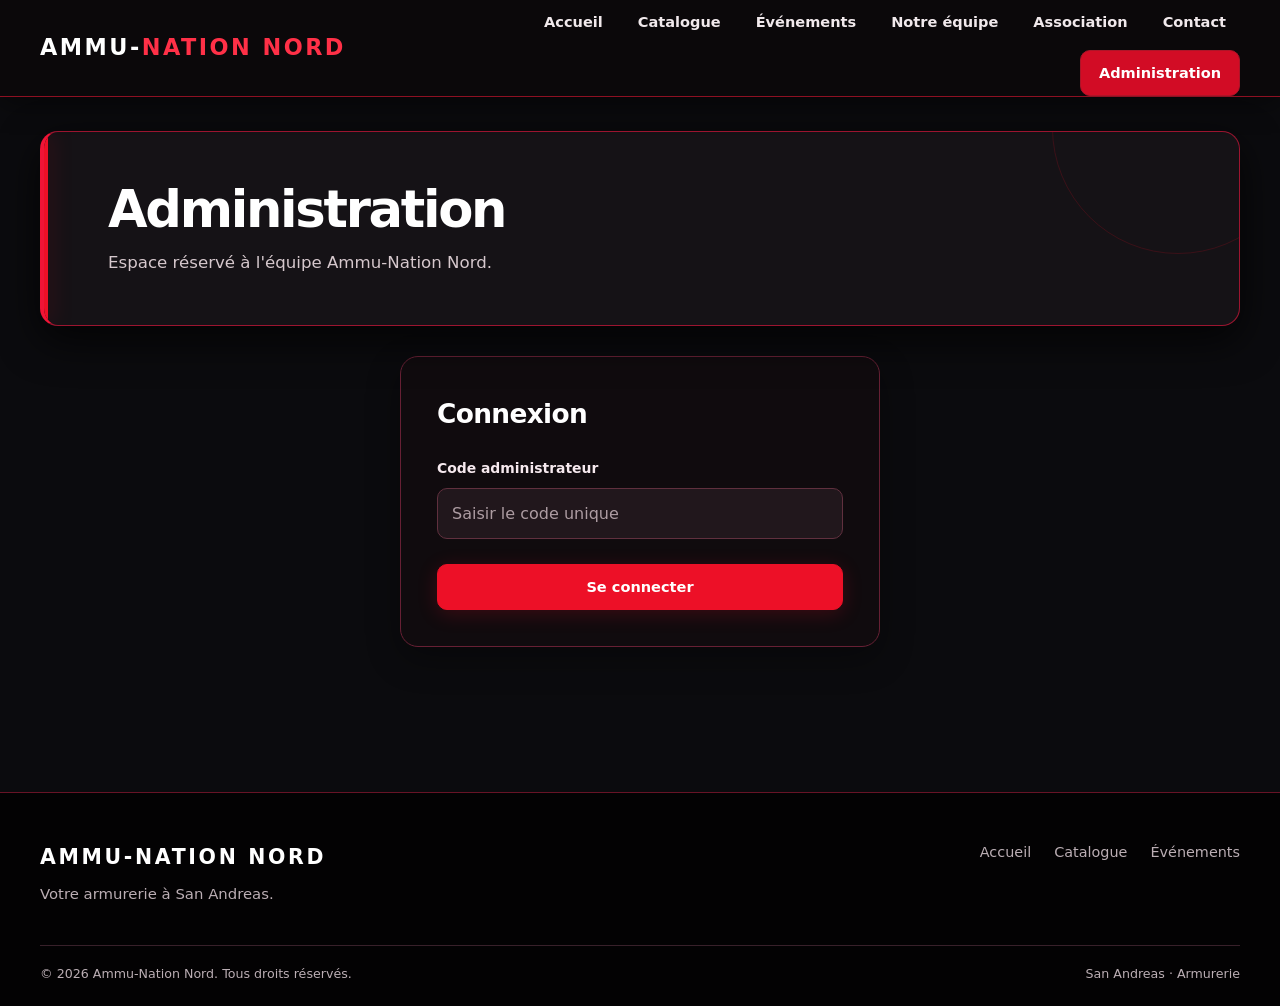
==== commit a94441f1: "Add files via upload" ====
--- a/admin.html
+++ b/admin.html
@@ -74,6 +74,7 @@
        Catégories
       </button>
 
+<button data-tab="team">Équipe</button>
 <button data-tab="association">Association</button>
 <button data-tab="appearance">
        Apparence
@@ -289,6 +290,16 @@
 </div>
 </div>
 </section>
+<section data-pane="team" class="hidden">
+<div class="panel"><h2>Gestion de notre équipe</h2><p class="muted">Ajoutez, modifiez ou supprimez les membres affichés sur la page Notre équipe.</p>
+<form id="team-form"><input type="hidden" id="team-index" value=""/>
+<div class="two"><div class="field"><label for="team-first">Prénom *</label><input id="team-first" maxlength="80" required/></div><div class="field"><label for="team-last">Nom *</label><input id="team-last" maxlength="80" required/></div></div>
+<div class="field"><label for="team-rank">Grade *</label><select id="team-rank" required><option value="">Choisir un grade</option><option>Patron</option><option>Co Patron</option><option>Manager</option><option>Employé</option></select></div>
+<div class="field"><label for="team-image">Photo (facultative)</label><input type="file" id="team-image-file" accept="image/png,image/jpeg,image/webp"/><input id="team-image" type="url" placeholder="URL de la photo (facultatif)"/><small id="team-image-status" class="muted">Vous pouvez choisir une image sur votre appareil.</small></div>
+<div class="field"><label for="team-description">Description (facultative)</label><textarea id="team-description" maxlength="2000" rows="4"></textarea></div>
+<div class="actions"><button class="btn" type="submit">Enregistrer le membre</button> <button class="btn outline" type="button" id="team-reset">Annuler</button></div>
+</form></div><div class="panel"><h2>Membres enregistrés</h2><div id="team-admin-list"></div></div>
+</section>
 <section class="hidden" data-pane="association">
  <div class="panel"><h2>Présentation de l’association</h2>
  <p class="muted">Ce texte apparaît sur la page publique Association. Vous pouvez le modifier à tout moment.</p>
@@ -336,6 +347,9 @@
 <input id="a-news" placeholder="https://.../actualites.jpg" type="url"/>
 <img alt="Aperçu des événements" class="appearance-preview" id="preview-news"/>
 </div>
+<div class="field"><label for="a-association">Bannière Association</label><input id="a-association" type="url" placeholder="https://.../banniere-association.webp"/><img alt="Aperçu Association" class="appearance-preview" id="preview-association"/></div>
+<div class="field"><label for="a-team">Bannière Notre équipe</label><input id="a-team" type="url" placeholder="https://.../banniere-team.webp"/><img alt="Aperçu Notre équipe" class="appearance-preview" id="preview-team"/></div>
+<div class="field"><label for="a-contact">Bannière Contact</label><input id="a-contact" type="url" placeholder="https://.../banniere-contact.webp"/><img alt="Aperçu Contact" class="appearance-preview" id="preview-contact"/></div>
 </div>
 <button class="btn" type="submit">
          Enregistrer les modifications
--- a/assets/css/style.css
+++ b/assets/css/style.css
@@ -410,7 +410,7 @@
 .nav-links a:hover,.nav-links a.is-active:not(.nav-admin),.nav-links a.active,.links a.active,.links a:hover{background:#ed1027!important;color:white!important}
 .nav-links a.nav-admin{background:#140b0e!important;border:1px solid #ae1428!important;color:#fff!important}
 .nav-links a.nav-admin:hover,.nav-links a.nav-admin.is-active{background:#d20c25!important}
-.hero{min-height:560px;background:linear-gradient(90deg,#020203 0%,rgba(3,2,3,.97) 24%,rgba(17,3,7,.78) 52%,rgba(15,0,3,.20) 100%),url('../img/armurerie-rouge.jpg') center/cover no-repeat!important;border-bottom:1px solid #d8122a}
+.hero{min-height:560px;background:linear-gradient(90deg,#020203 0%,rgba(3,2,3,.97) 24%,rgba(17,3,7,.78) 52%,rgba(15,0,3,.20) 100%),url('../img/armurerie-rouge.webp') center/cover no-repeat!important;border-bottom:1px solid #d8122a}
 .hero::after{background:linear-gradient(0deg,rgba(0,0,0,.32),transparent 45%)}
 .hero h1{font-weight:900;max-width:820px;text-shadow:0 5px 24px #000}
 .hero h1 em,.section h2 em{font-style:normal;color:#ff1c36}
@@ -475,11 +475,11 @@
 :root { --bg:#080607; --white:#140d10; --ink:#f9f5f6; --muted:#cbb9bf; --line:#5a1828; }
 html { min-height:100%; background:#070506 !important; }
 body { position:relative; isolation:isolate; min-height:100vh; background:#070506 !important; color:#f9f5f6 !important; }
-body::before { content:""; position:fixed; z-index:-2; inset:0; pointer-events:none; background:linear-gradient(90deg,rgba(0,0,0,.84),rgba(11,2,5,.57) 46%,rgba(0,0,0,.74)),url('../img/armurerie-rouge.jpg') center center/cover no-repeat; }
+body::before { content:""; position:fixed; z-index:-2; inset:0; pointer-events:none; background:linear-gradient(90deg,rgba(0,0,0,.84),rgba(11,2,5,.57) 46%,rgba(0,0,0,.74)),url('../img/armurerie-rouge.webp') center center/cover no-repeat; }
 body::after { content:""; position:fixed; z-index:-1; inset:0; pointer-events:none; background:radial-gradient(ellipse at 78% 20%,rgba(176,10,34,.17),transparent 55%),linear-gradient(0deg,rgba(0,0,0,.46),transparent 45%); }
 body > main, body > main.container, main.container, main, .section, .section:nth-of-type(odd), .section[style*="background"], section[style*="background"] { background:transparent !important; }
-body[data-page="home"] .hero { background:linear-gradient(90deg,rgba(0,0,0,.92),rgba(15,2,5,.7) 55%,rgba(0,0,0,.24)),url('../img/armurerie-rouge.jpg') center/cover no-repeat !important; }
-.page-head, .image-page-head { background:linear-gradient(95deg,rgba(10,5,7,.98),rgba(33,4,13,.87)),url('../img/armurerie-rouge.jpg') center 42%/cover no-repeat !important; border:1px solid #9c1530 !important; border-left:4px solid #f01436 !important; box-shadow:0 14px 40px #000b !important; }
+body[data-page="home"] .hero { background:linear-gradient(90deg,rgba(0,0,0,.92),rgba(15,2,5,.7) 55%,rgba(0,0,0,.24)),url('../img/armurerie-rouge.webp') center/cover no-repeat !important; }
+.page-head, .image-page-head { background:linear-gradient(95deg,rgba(10,5,7,.98),rgba(33,4,13,.87)),url('../img/armurerie-rouge.webp') center 42%/cover no-repeat !important; border:1px solid #9c1530 !important; border-left:4px solid #f01436 !important; box-shadow:0 14px 40px #000b !important; }
 .panel,.card,.filters,.vehicle-card,.stat,.vehicle-modal-dialog,.site-popup { background:rgba(16,9,12,.94) !important; backdrop-filter:blur(8px); border-color:#672034 !important; }
 .site-header,.topbar,#header { background:rgba(5,4,5,.97) !important; }
 .site-footer,.footer,#footer { background:rgba(4,3,4,.97) !important; }
@@ -525,3 +525,94 @@
 body[data-page="admin"] .page-head,body[data-page="admin"] .image-page-head { background:#151216 !important; background-image:none !important; }
 body[data-page="admin"] .panel,body[data-page="admin"] .card,body[data-page="admin"] .stat { backdrop-filter:none !important; -webkit-backdrop-filter:none !important; }
 body[data-page="admin"] .admin-tabs { backdrop-filter:none !important; -webkit-backdrop-filter:none !important; }
+
+
+/* OPTIMISATION 2026-10 : image unique, sans calques fixes ni flou GPU */
+html { background-color: #09090b; }
+body:not([data-page="admin"]) {
+  background-color: #09090b !important;
+  background-image: linear-gradient(90deg,rgba(0,0,0,.86),rgba(9,2,5,.62) 48%,rgba(0,0,0,.78)),url('../img/armurerie-rouge.webp') !important;
+  background-repeat: no-repeat !important;
+  background-position: center top !important;
+  background-size: cover !important;
+  background-attachment: scroll !important;
+}
+/* Remove two full-screen fixed layers that triggered expensive repaints on scroll. */
+body::before,body::after { content:none !important; display:none !important; }
+/* Avoid blur on all content cards, sticky header and filters. */
+.topbar,.site-header,.panel,.card,.filters,.vehicle-card,.stat,.vehicle-modal-dialog,.site-popup,.admin-tabs {
+  backdrop-filter:none !important;
+  -webkit-backdrop-filter:none !important;
+}
+.topbar,.site-header { background-color:rgba(12,9,11,.98) !important; }
+.panel,.card,.filters,.vehicle-card,.stat,.vehicle-modal-dialog { background-color:rgba(17,12,15,.97) !important; }
+/* Heavy hover zoom/shadows can cause jank on long grids. */
+.vehicle-card .card-image { transition:none !important; }
+.vehicle-card:hover .card-image { transform:none !important; }
+/* Admin remains plain and never downloads the background as a CSS layer. */
+body[data-page="admin"] { background:#0b0b0e !important; background-image:none !important; }
+body[data-page="admin"] .page-head,body[data-page="admin"] .image-page-head { background:#151216 !important; background-image:none !important; }
+/* Mobile: image remains, but no expensive fixed backgrounds. */
+@media(max-width:700px){
+  body:not([data-page="admin"]) { background-size:cover !important; background-position:55% top !important; }
+}
+@media(prefers-reduced-motion:reduce){
+  *,*::before,*::after { animation-duration:.01ms !important; transition-duration:.01ms !important; scroll-behavior:auto !important; }
+}
+
+/* Bannières administrables : image uniquement dans le bandeau supérieur. */
+body:not([data-page="admin"]) .page-head.image-page-head {
+  background-position:center !important;
+  background-size:cover !important;
+  background-repeat:no-repeat !important;
+  background-attachment:scroll !important;
+}
+
+/* Équipe : fiches légères et responsives */
+.team-grid{display:grid;grid-template-columns:repeat(auto-fit,minmax(min(100%,290px),1fr));gap:18px;margin:22px 0 36px}
+.team-member-card{min-width:0}.team-member-card h2{margin:0 0 10px}.team-member-rank{color:#ff4058;display:block;margin-bottom:12px}.team-member-description{white-space:pre-wrap;overflow-wrap:anywhere;margin:0;line-height:1.6}
+.team-admin-row{display:flex;align-items:center;justify-content:space-between;gap:18px;padding:16px 0;border-bottom:1px solid rgba(255,255,255,.12)}.team-admin-row>div:first-child{min-width:0}.team-admin-row span{display:block;color:#ff4058;margin-top:4px}.team-admin-row p{white-space:pre-wrap;overflow-wrap:anywhere;margin:8px 0 0}.team-admin-actions{display:flex;gap:8px;flex-wrap:wrap}@media(max-width:650px){.team-admin-row{align-items:flex-start;flex-direction:column}}
+
+/* Organigramme hiérarchique de l'équipe */
+.team-grid{display:block!important;max-width:1200px;margin:0 auto;padding:20px 0 60px}
+.team-tree-level{position:relative;padding:0 10px 42px;text-align:center}
+.team-tree-level:not(:last-child)::after{content:"";position:absolute;bottom:0;left:50%;height:42px;width:2px;background:#df1738}
+.team-tree-level:not(:first-child)::before{content:"";position:absolute;top:-42px;left:50%;height:42px;width:2px;background:#df1738}
+.team-tree-row{display:flex;justify-content:center;align-items:stretch;flex-wrap:wrap;gap:20px}
+.team-tree-card{width:240px;max-width:100%;overflow:hidden;background:#100e12;border:1px solid #8d1931;border-radius:16px;color:white;text-align:center;box-shadow:0 10px 28px #0005}
+.team-tree-photo{display:block;width:100%;height:170px;object-fit:cover}
+.team-tree-placeholder{height:140px;display:flex;align-items:center;justify-content:center;font-size:48px;background:#211018}
+.team-tree-content{padding:18px 14px 20px}
+.team-tree-content h2{font-size:19px;margin:0 0 8px}
+.team-tree-content strong{color:#ff3558;display:block;font-size:14px}
+.team-tree-content p{font-size:14px;line-height:1.5;overflow-wrap:anywhere;margin:12px 0 0}
+.team-admin-thumb{width:48px;height:48px;object-fit:cover;border-radius:9px;margin-right:12px;vertical-align:middle}
+@media(max-width:600px){.team-tree-card{width:min(100%,300px)}.team-tree-row{gap:12px}.team-tree-level{padding-bottom:32px}.team-tree-level:not(:last-child)::after{height:32px}.team-tree-level:not(:first-child)::before{top:-32px;height:32px}}
+
+/* Cartes des membres dans l'administration */
+#team-admin-list{margin-top:20px}
+.team-admin-summary{font-size:.87rem;color:#aaa3aa;margin-bottom:15px}
+.team-admin-grid{display:grid;grid-template-columns:repeat(auto-fill,minmax(min(100%,290px),1fr));gap:16px;align-items:stretch}
+.team-admin-card{display:flex;flex-direction:column;min-width:0;padding:20px;border:1px solid rgba(220,44,69,.38);border-radius:16px;background:#161216;box-shadow:0 5px 18px rgba(0,0,0,.15);transition:border-color .15s ease}
+.team-admin-card:hover{border-color:rgba(244,49,76,.72)}
+.team-admin-card-top{display:flex;align-items:center;gap:15px;min-width:0}
+.team-admin-avatar{width:74px;height:74px;flex:0 0 74px;border-radius:13px;overflow:hidden;background:#282025;border:1px solid rgba(255,255,255,.1);display:grid;place-items:center}
+.team-admin-avatar img{width:100%;height:100%;object-fit:cover;display:block}
+.team-admin-avatar span{font-weight:800;font-size:1.4rem;color:#f6d3d9}
+.team-admin-person{min-width:0}
+.team-admin-person h3{font-size:1.12rem;margin:0 0 9px;overflow-wrap:anywhere;color:#fff}
+.team-admin-rank{display:inline-block!important;margin:0!important;padding:5px 10px;border-radius:7px;background:rgba(230,35,63,.14);border:1px solid rgba(230,35,63,.36);color:#ff6377!important;font-size:.77rem;font-weight:700}
+.team-admin-description{flex:1;min-height:54px;margin:18px 0 15px;color:#cfc8cb;font-size:.91rem;line-height:1.5;overflow-wrap:anywhere}
+.team-admin-description p{margin:0;white-space:pre-wrap}
+.team-admin-no-description{color:#80777d;font-style:italic}
+.team-admin-card .team-admin-actions{display:flex;gap:10px;border-top:1px solid rgba(255,255,255,.1);padding-top:15px}
+.team-admin-card .team-admin-actions .btn{flex:1;justify-content:center;text-align:center;margin:0;min-width:0}
+.team-admin-card .team-admin-delete{border-color:rgba(244,49,76,.65);color:#ff7c8d}
+.team-admin-empty{text-align:center;padding:32px 12px;color:#a99fa5;border:1px dashed rgba(255,255,255,.16);border-radius:14px}
+.team-admin-empty span{display:block;font-size:2rem;margin-bottom:8px}
+.team-admin-empty strong{display:block;color:#fff}
+.team-admin-empty p{margin:8px 0 0}
+@media(max-width:480px){.team-admin-card{padding:16px}.team-admin-avatar{width:62px;height:62px;flex-basis:62px}}
+
+/* Espacement entre le formulaire Équipe et les membres enregistrés */
+body[data-page="admin"] [data-pane="team"] > .panel + .panel { margin-top: 28px !important; }
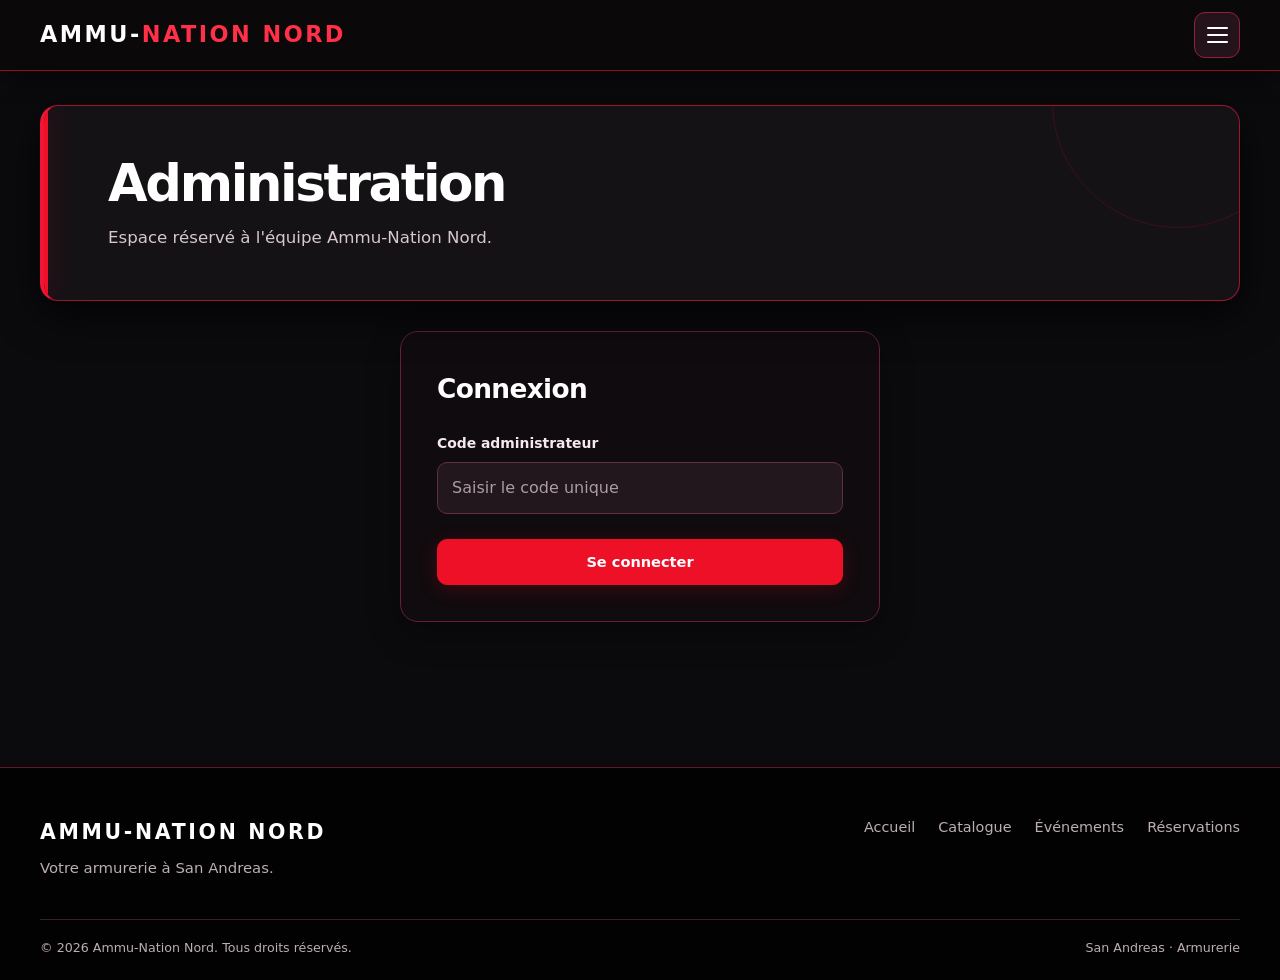
==== commit 137070cb: "Add files via upload" ====
--- a/admin.html
+++ b/admin.html
@@ -70,6 +70,7 @@
 <button data-tab="news">
        Événements
       </button>
+<button data-tab="reservations">Réservations</button>
 <button data-tab="categories">
        Catégories
       </button>
@@ -181,6 +182,7 @@
 </div>
 </div>
 </section>
+<section class="hidden" data-pane="reservations"><div class="panel"><h2>Demandes de réservation</h2><p class="muted">Les nouvelles demandes sont en attente. Confirme ou refuse chaque demande manuellement.</p><div id="admin-reservations" class="booking-admin-list"></div></div></section>
 <section class="hidden" data-pane="news">
 <div class="panel">
 <h2 id="news-form-title">
@@ -193,6 +195,7 @@
           Titre *
          </label>
 <input id="n-title" maxlength="180" name="title" required=""/>
+</div><div class="field"><label for="n-event-date">Date et heure de l’événement</label><input id="n-event-date" type="datetime-local"/><p class="muted">Les événements datés apparaissent dans le calendrier.</p>
 </div>
 <div class="field">
 <label>
--- a/assets/css/style.css
+++ b/assets/css/style.css
@@ -616,3 +616,63 @@
 
 /* Espacement entre le formulaire Équipe et les membres enregistrés */
 body[data-page="admin"] [data-pane="team"] > .panel + .panel { margin-top: 28px !important; }
+
+/* Calendrier et réservations */
+.calendar-panel,.reservation-panel{margin:24px 0}.calendar-toolbar{display:flex;align-items:center;justify-content:space-between;gap:12px;margin-bottom:18px}.calendar-toolbar h2{text-transform:capitalize;margin:0;text-align:center}.calendar-weekdays,.calendar-days{display:grid;grid-template-columns:repeat(7,minmax(0,1fr));gap:6px}.calendar-weekdays{text-align:center;color:#b9b3b6;font-size:.85rem;margin-bottom:8px}.calendar-day{position:relative;min-height:65px;border:1px solid #39232a;background:#171114;color:#fff;border-radius:9px;cursor:pointer;font:inherit}.calendar-day:hover,.calendar-day.selected{border-color:#f10b37;background:#36121d}.calendar-day.has-event{font-weight:800}.calendar-dot{display:block;width:6px;height:6px;background:#ff244a;border-radius:50%;margin:5px auto 0}.calendar-details{margin-top:18px;border-top:1px solid #3d1c27;padding-top:16px}.calendar-event{border-left:3px solid #ed1740;padding:10px 15px;margin:10px 0;background:#1b1216;border-radius:4px}.calendar-event span{float:right;color:#ff6b83}.calendar-event p{white-space:pre-wrap}.reservation-panel .two{display:grid;grid-template-columns:repeat(2,minmax(0,1fr));gap:14px}.booking-admin-list{display:grid;gap:12px}.booking-row{border:1px solid #55202d;border-radius:12px;padding:18px;background:#171114;display:flex;justify-content:space-between;gap:18px;align-items:center}.booking-row p{margin:7px 0;color:#ccc}.booking-status{color:#ff6480;font-weight:700}.booking-actions{display:flex;gap:8px;flex-wrap:wrap}@media(max-width:680px){.calendar-day{min-height:46px}.reservation-panel .two{grid-template-columns:1fr}.booking-row{flex-direction:column;align-items:stretch}}
+
+/* Correction du menu : ne jamais passer Administration sur une seconde ligne. */
+@media (min-width: 1451px) {
+  .site-header .nav { flex-wrap: nowrap !important; flex-direction: row !important; align-items: center !important; }
+  .site-header .nav-links { flex-wrap: nowrap !important; width: auto !important; justify-content: flex-end !important; }
+  .site-header .nav-links a { flex-shrink: 0; }
+  .site-header .brand { flex-shrink: 0; }
+}
+@media (max-width: 1450px) {
+  .site-header .nav { display:flex !important; flex-direction:row !important; align-items:center !important; justify-content:space-between !important; flex-wrap:wrap !important; min-height:68px !important; padding:12px 0 !important; gap:0 !important; }
+  .site-header .brand { flex:0 1 auto !important; max-width:calc(100% - 64px) !important; }
+  .site-header .mobile-menu-toggle { display:flex !important; margin-left:auto; background:#1c1015; border-color:#ae1428; }
+  .site-header .nav-links { display:none !important; flex:0 0 100% !important; width:100% !important; flex-direction:column !important; align-items:stretch !important; flex-wrap:nowrap !important; gap:6px !important; padding:12px 0 4px !important; }
+  .site-header .nav-links.mobile-open { display:flex !important; }
+  .site-header .nav-links a { display:flex !important; width:100% !important; min-height:44px; justify-content:flex-start !important; margin-left:0 !important; padding:10px 14px !important; }
+}
+
+/* Calendrier événements : grille type Hen House, thème Ammu-Nation */
+.calendar-panel{padding:0!important;overflow:hidden;border-radius:4px!important;background:#090909!important;border:1px solid #54202b!important;margin-top:28px}
+.calendar-toolbar{display:grid;grid-template-columns:52px 1fr 52px;align-items:center;margin:0!important;padding:22px;gap:12px;background:#0b090a;border-bottom:1px solid #392126}
+.calendar-toolbar h2{font-family:Georgia,serif;font-size:clamp(1.5rem,2.8vw,2.2rem);font-weight:500;text-transform:capitalize}
+.calendar-toolbar .btn{width:50px;height:44px;padding:0;font-size:1.6rem;border-radius:0;background:#0c0b0b;border-color:#6b2836}
+.calendar-weekdays{display:grid;grid-template-columns:repeat(7,minmax(0,1fr));gap:0!important;margin:0!important;background:#0b0b0b;border-bottom:1px solid #262126}
+.calendar-weekdays span{padding:14px 2px;color:#f2a7b4;font-size:.72rem;letter-spacing:.1em;text-transform:uppercase}
+.calendar-days{display:grid;grid-template-columns:repeat(7,minmax(0,1fr));gap:0!important}
+.calendar-day{display:flex;flex-direction:column;align-items:stretch;text-align:left;gap:6px;min-width:0;min-height:155px;padding:12px 9px;background:#090909;border:0;border-right:1px solid #282126;border-bottom:1px solid #282126;border-radius:0!important;color:#f8f8f8;font-size:.83rem;font-weight:600;cursor:pointer;transition:background-color .12s ease}
+.calendar-day:nth-child(7n){border-right:0}
+.calendar-day:hover,.calendar-day.selected{background:#1c0d11!important;box-shadow:inset 0 0 0 1px #b20d2b}
+.calendar-day.calendar-outside{color:#666;background:#0b0a0a}
+.calendar-day-number{display:block;min-height:18px}
+.calendar-event-mini{display:flex;flex-direction:column;gap:3px;min-width:0;padding:5px;background:#1b1215;border:1px solid #5e2834;color:#fff;font-size:.72rem;font-weight:400}
+.calendar-event-mini img{width:100%;height:55px;object-fit:cover;display:block}
+.calendar-event-mini strong{font-size:.75rem;overflow-wrap:anywhere;line-height:1.25}
+.calendar-event-mini small{color:#ffc5ce;font-size:.7rem}
+.calendar-details{margin:0!important;padding:22px!important;background:#100c0e;border-top:1px solid #54202b}
+.calendar-event{display:flex;align-items:flex-start;gap:16px}
+.calendar-detail-image{width:140px;max-width:35%;aspect-ratio:4/3;object-fit:cover;border-radius:5px}
+@media(max-width:700px){.calendar-toolbar{padding:12px;grid-template-columns:40px 1fr 40px}.calendar-toolbar .btn{width:40px;height:38px}.calendar-day{min-height:92px;padding:6px 3px;gap:3px;font-size:.7rem}.calendar-event-mini{padding:3px}.calendar-event-mini img{height:32px}.calendar-event-mini strong{font-size:.58rem}.calendar-event-mini small{font-size:.57rem}.calendar-weekdays span{padding:10px 0;font-size:.62rem}.calendar-details{padding:12px!important}}
+
+/* Fenêtre de détails des événements — calendrier uniquement */
+.event-modal[hidden]{display:none!important}
+.event-modal{position:fixed;inset:0;z-index:9999;display:grid;place-items:center;padding:22px}
+.event-modal-backdrop{position:absolute;inset:0;background:rgba(0,0,0,.84)}
+.event-modal-card{position:relative;z-index:1;width:min(100%,560px);max-height:min(90vh,850px);overflow-y:auto;background:#0c0b0b;border:1px solid #9e283a;box-shadow:0 18px 65px rgba(0,0,0,.65);color:#fff}
+.event-modal-close{position:absolute;top:12px;right:12px;z-index:2;width:42px;height:42px;background:#0a0a0a;border:1px solid #a72c40;color:#fff;font-size:28px;line-height:1;cursor:pointer}
+.event-modal-close:hover{background:#b41531}
+.event-modal-image{display:block;width:100%;max-height:480px;object-fit:contain;background:#090909}
+.event-modal-body{padding:24px 26px 28px}
+.event-modal-date{font-size:.78rem;font-weight:700;letter-spacing:.14em;color:#ff7b90;text-transform:uppercase}
+.event-modal-body h2{font-size:clamp(1.6rem,3vw,2.3rem);margin:12px 0 14px;color:#fff}
+.event-modal-body p{white-space:pre-wrap;line-height:1.7;color:#e4dce0;overflow-wrap:anywhere;margin:0}
+body.event-modal-open{overflow:hidden}
+.calendar-event-mini{width:100%;text-align:left;cursor:pointer;font-family:inherit;border-radius:0}
+.calendar-event-mini:hover,.calendar-event-mini:focus-visible{background:#36151f;border-color:#f13a56;outline:1px solid #f13a56}
+.calendar-day{cursor:default}
+.calendar-day:hover{background:#090909!important;box-shadow:none}
+@media(max-width:600px){.event-modal{padding:12px}.event-modal-body{padding:18px}.event-modal-image{max-height:50vh}}
